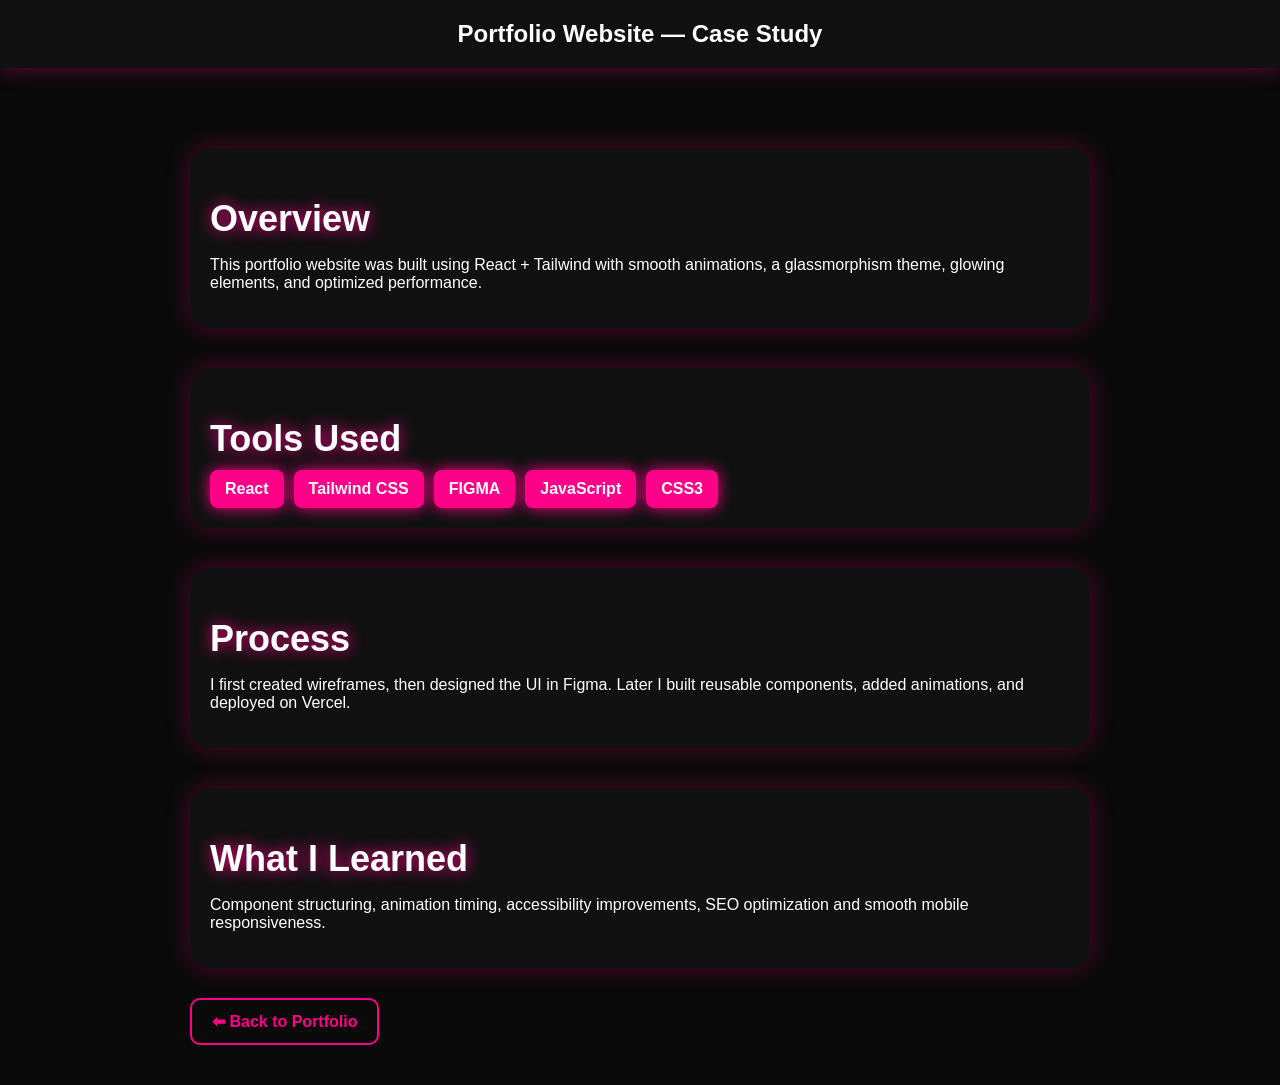
==== case-project1.html @ 85aac964 "Add files via upload" ====
<!DOCTYPE html>
<html lang="en">
<head>
<meta charset="UTF-8">
<meta name="viewport" content="width=device-width, initial-scale=1">
<title>Portfolio Website — Case Study</title>

<style>
  body {
    margin: 0;
    font-family: "Poppins", sans-serif;
    background: #0a0a0a;
    color: #fff;
  }

  header {
    padding: 20px;
    text-align: center;
    font-size: 24px;
    font-weight: 600;
    background: #111;
    box-shadow: 0 0 20px rgba(255, 0, 128, 0.4);
  }

  .container {
    width: 90%;
    max-width: 900px;
    margin: auto;
    padding: 40px 0;
  }

  h2 {
    font-size: 36px;
    margin-bottom: 10px;
    text-shadow: 0 0 15px #ff0088;
  }

  .hero-img {
    width: 100%;
    border-radius: 15px;
    margin: 20px 0;
    box-shadow: 0 0 30px rgba(255, 0, 128, 0.5);
  }

  .section {
    margin-top: 40px;
    padding: 20px;
    background: #111;
    border-radius: 20px;
    box-shadow: 0 0 25px rgba(255, 0, 128, 0.3);
  }

  .tools {
    display: flex;
    flex-wrap: wrap;
    gap: 10px;
  }

  .tool {
    padding: 10px 15px;
    background: #ff0088;
    border-radius: 8px;
    color: #fff;
    font-weight: 600;
    box-shadow: 0 0 15px #ff0088;
  }

  .btn-back {
    display: inline-block;
    margin-top: 30px;
    padding: 12px 20px;
    background: transparent;
    border: 2px solid #ff0088;
    color: #ff0088;
    font-weight: 600;
    border-radius: 10px;
    text-decoration: none;
    transition: 0.3s;
  }

  .btn-back:hover {
    background: #ff0088;
    color: #fff;
    box-shadow: 0 0 20px #ff0088;
  }

  /* Scroll reveal animation */
  .reveal {
    opacity: 0;
    transform: translateY(40px);
    transition: 0.8s;
  }
  .reveal.active {
    opacity: 1;
    transform: translateY(0);
  }
</style>
</head>

<body>

<header>Portfolio Website — Case Study</header>

<div class="container">

 
  <div class="section reveal">
    <h2>Overview</h2>
    <p>
      This portfolio website was built using React + Tailwind with smooth animations,
      a glassmorphism theme, glowing elements, and optimized performance.
    </p>
  </div>

  <div class="section reveal">
    <h2>Tools Used</h2>
    <div class="tools">
      <div class="tool">React</div>
      <div class="tool">Tailwind CSS</div>
      <div class="tool">FIGMA</div>
      <div class="tool">JavaScript</div>
      <div class="tool">CSS3</div>
    </div>
  </div>

  <div class="section reveal">
    <h2>Process</h2>
    <p>
      I first created wireframes, then designed the UI in Figma.  
      Later I built reusable components, added animations, and deployed on Vercel.
    </p>
  </div>

  <div class="section reveal">
    <h2>What I Learned</h2>
    <p>
      Component structuring, animation timing, accessibility improvements,
      SEO optimization and smooth mobile responsiveness.
    </p>
  </div>

  <a href="portfolio.html" class="btn-back">⬅ Back to Portfolio</a>

</div>

<script>
  // Scroll reveal animation
  const reveals = document.querySelectorAll('.reveal');

  function revealOnScroll() {
    for (let i = 0; i < reveals.length; i++) {
      let windowHeight = window.innerHeight;
      let elementTop = reveals[i].getBoundingClientRect().top;

      if (elementTop < windowHeight - 50) {
        reveals[i].classList.add('active');
      }
    }
  }

  window.addEventListener('scroll', revealOnScroll);
  revealOnScroll();
</script>

</body>
</html>
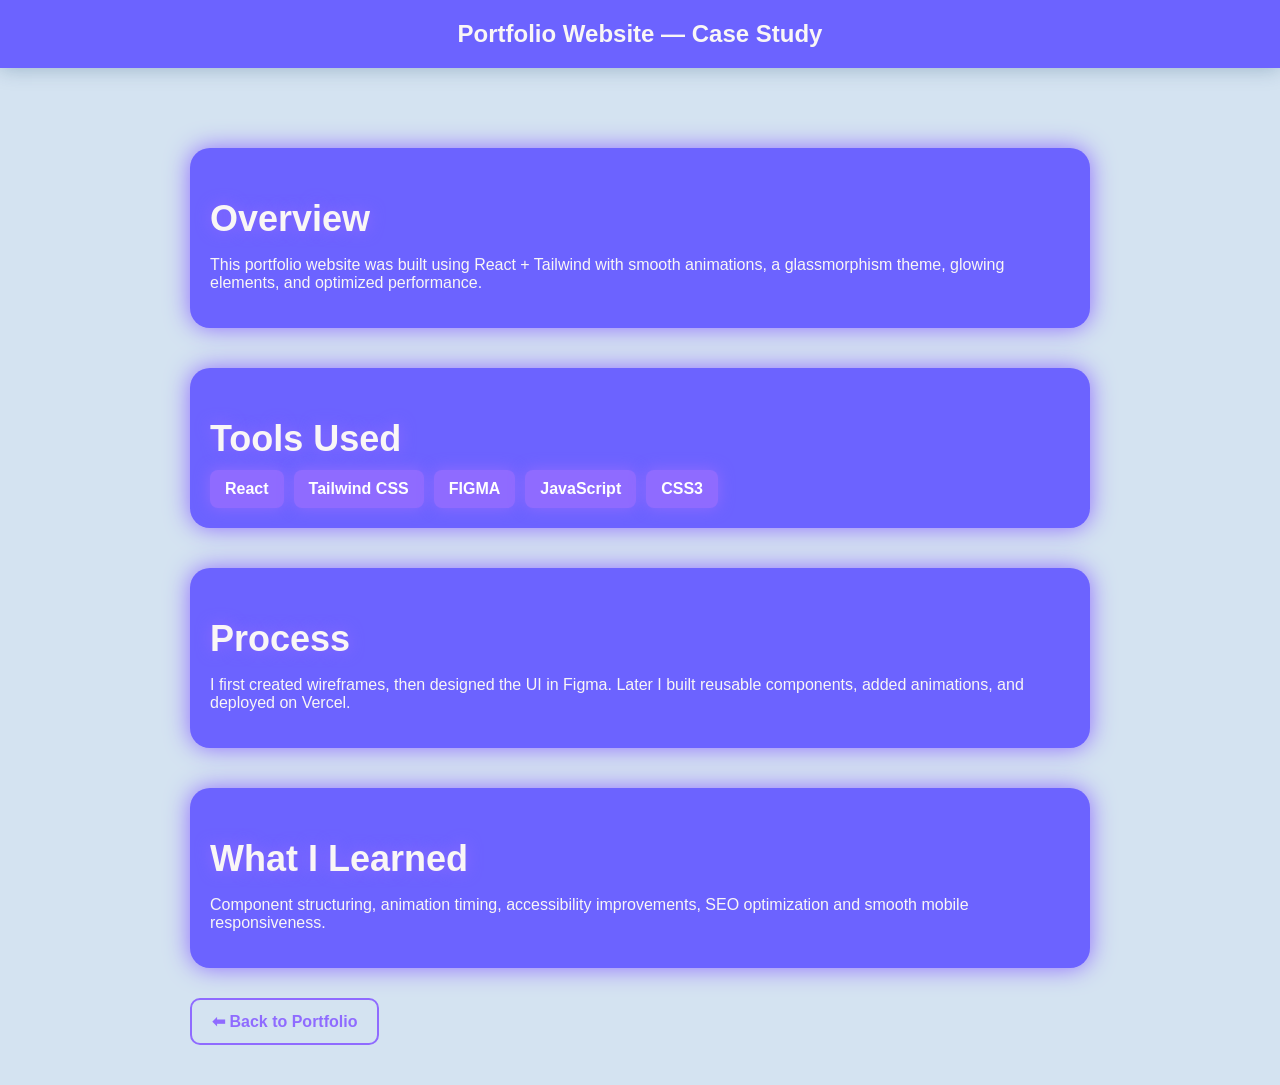
==== commit 32576aea: "Update portfolio with new design" ====
--- a/case-project1.html
+++ b/case-project1.html
@@ -9,8 +9,8 @@
   body {
     margin: 0;
     font-family: "Poppins", sans-serif;
-    background: #0a0a0a;
-    color: #fff;
+    background: #d4e3f1;
+    color: #f9f6f6;
   }
 
   header {
@@ -18,8 +18,8 @@
     text-align: center;
     font-size: 24px;
     font-weight: 600;
-    background: #111;
-    box-shadow: 0 0 20px rgba(255, 0, 128, 0.4);
+    background: #6c63ff;
+    box-shadow: 0 0 20px rgba(2, 55, 93, 0.288);
   }
 
   .container {
@@ -32,22 +32,22 @@
   h2 {
     font-size: 36px;
     margin-bottom: 10px;
-    text-shadow: 0 0 15px #ff0088;
+    text-shadow: 0 0 15px #8f6bff;
   }
 
   .hero-img {
     width: 100%;
     border-radius: 15px;
     margin: 20px 0;
-    box-shadow: 0 0 30px rgba(255, 0, 128, 0.5);
+    box-shadow: 0 0 30px #8f6bff;
   }
 
   .section {
     margin-top: 40px;
     padding: 20px;
-    background: #111;
+    background: #6c63ff;
     border-radius: 20px;
-    box-shadow: 0 0 25px rgba(255, 0, 128, 0.3);
+    box-shadow: 0 0 25px #8f6bff;
   }
 
   .tools {
@@ -58,11 +58,11 @@
 
   .tool {
     padding: 10px 15px;
-    background: #ff0088;
+    background: #8f6bff;
     border-radius: 8px;
     color: #fff;
     font-weight: 600;
-    box-shadow: 0 0 15px #ff0088;
+    box-shadow: 0 0 15px #8f6bff;
   }
 
   .btn-back {
@@ -70,8 +70,8 @@
     margin-top: 30px;
     padding: 12px 20px;
     background: transparent;
-    border: 2px solid #ff0088;
-    color: #ff0088;
+    border: 2px solid #8f6bff;
+    color:#8f6bff;
     font-weight: 600;
     border-radius: 10px;
     text-decoration: none;
@@ -79,12 +79,12 @@
   }
 
   .btn-back:hover {
-    background: #ff0088;
+    background: #8f6bff;
     color: #fff;
-    box-shadow: 0 0 20px #ff0088;
+    box-shadow: 0 0 20px #8f6bff;
   }
 
-  /* Scroll reveal animation */
+  
   .reveal {
     opacity: 0;
     transform: translateY(40px);
